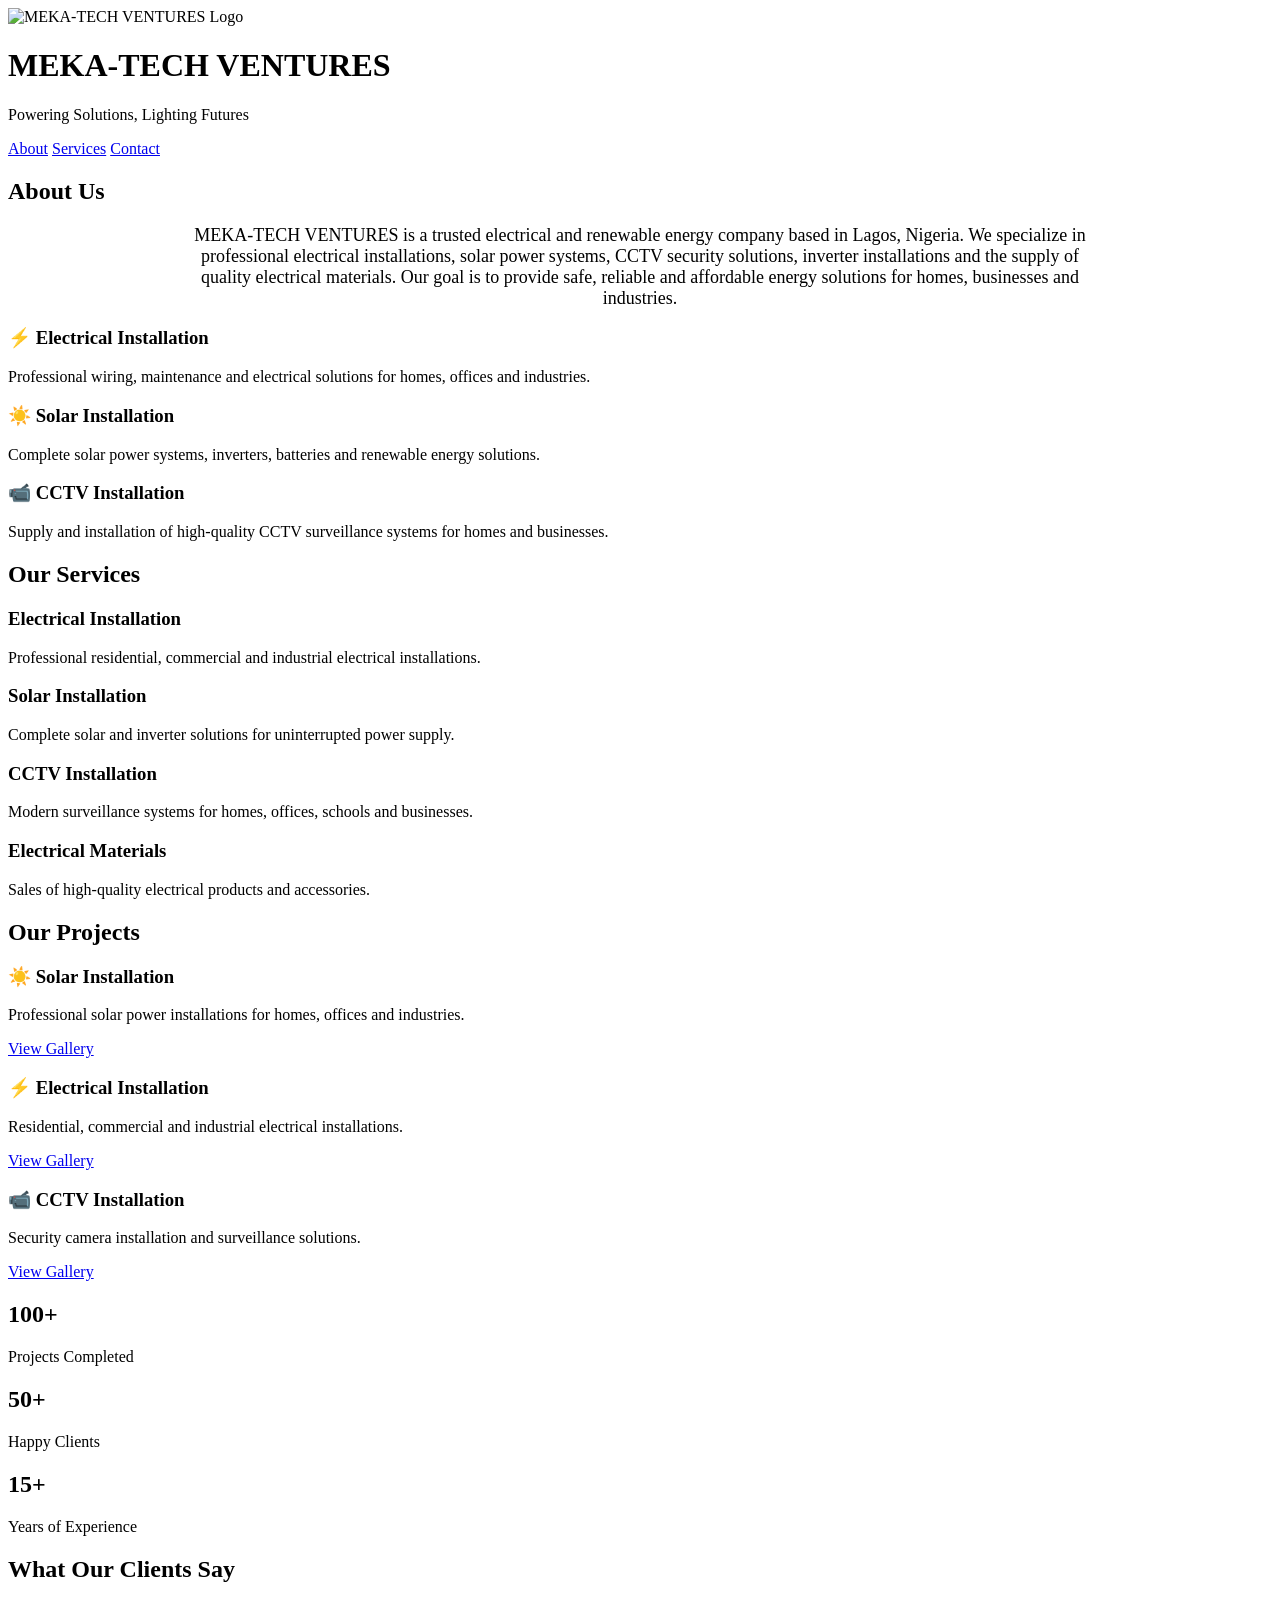
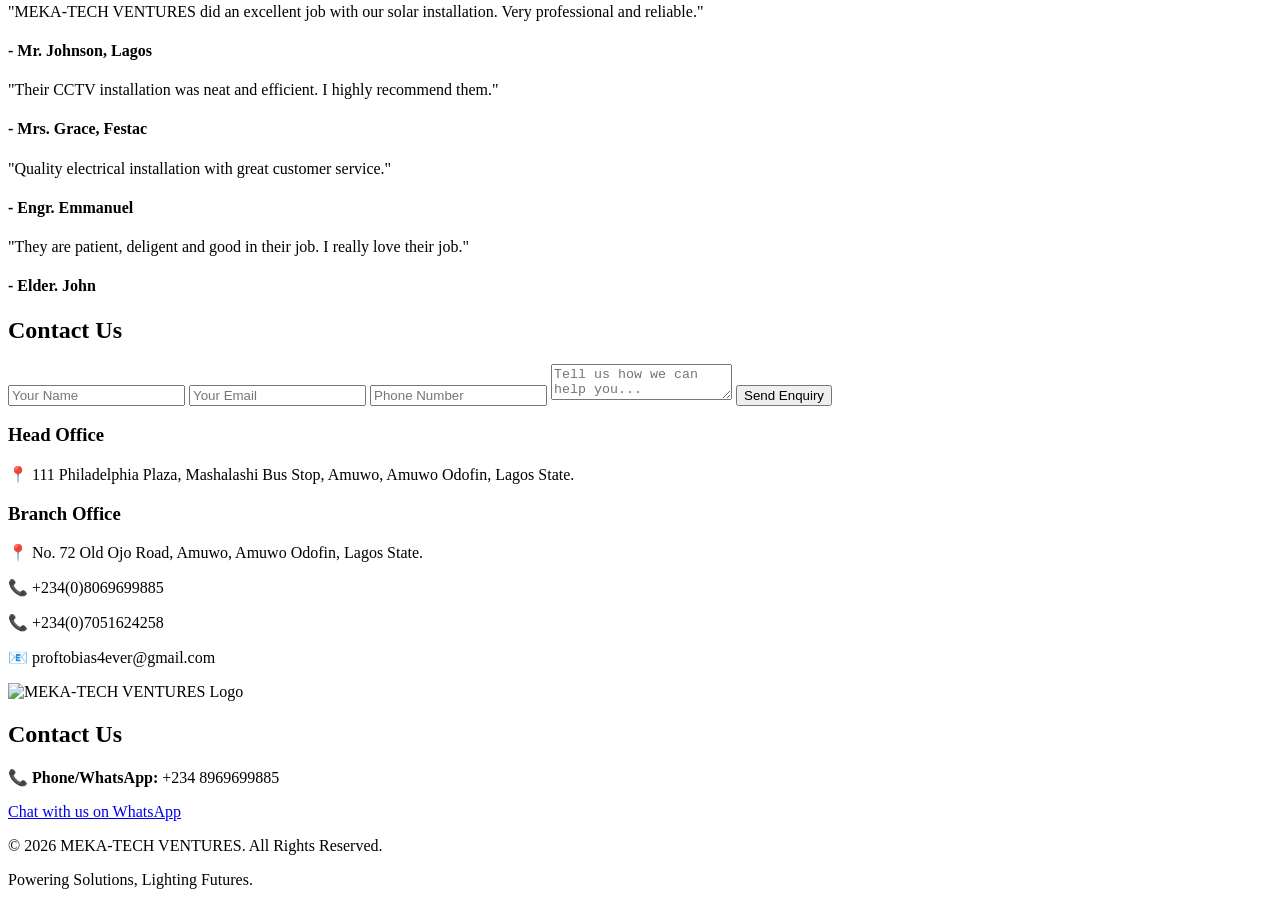
==== index.html @ d9a38446 "Add files via upload" ====
<!DOCTYPE html>
<html lang="en">
<head>
<meta charset="UTF-8">
<meta name="viewport" content="width=device-width, initial-scale=1.0">

<title>MEKA-TECH VENTURES | Powering Solutions, Lighting Futures</title>

<link rel="stylesheet" href="css/style.css">

</head>

<body>

<header>

<img src="Images/logo.jpg" alt="MEKA-TECH VENTURES Logo">

<h1>MEKA-TECH VENTURES</h1>

<p>Powering Solutions, Lighting Futures</p>

</header>

<nav>
    <a href="#about">About</a>
    <a href="#services">Services</a>
    <a href="#contact">Contact</a>
</nav>

<section id="gallery" class="gallery">
<section id="about">

<h2>About Us</h2>

<p style="text-align:center;font-size:18px;max-width:900px;margin:auto;">

MEKA-TECH VENTURES is a trusted electrical and renewable energy company based in Lagos, Nigeria. We specialize in professional electrical installations, solar power systems, CCTV security solutions, inverter installations and the supply of quality electrical materials. Our goal is to provide safe, reliable and affordable energy solutions for homes, businesses and industries.

</p>

</section>

<section id="services">
<div class="service-card">
    <h3>⚡ Electrical Installation</h3>
    <p>Professional wiring, maintenance and electrical solutions for homes, offices and industries.</p>
</div>

<div class="service-card">
    <h3>☀️ Solar Installation</h3>
    <p>Complete solar power systems, inverters, batteries and renewable energy solutions.</p>
</div>

<div class="service-card">
    <h3>📹 CCTV Installation</h3>
    <p>Supply and installation of high-quality CCTV surveillance systems for homes and businesses.</p>
</div>

<h2>Our Services</h2>

<div class="services">

<div class="card">
<h3>Electrical Installation</h3>
<p>Professional residential, commercial and industrial electrical installations.</p>
</div>

<div class="card">
<h3>Solar Installation</h3>
<p>Complete solar and inverter solutions for uninterrupted power supply.</p>
</div>

<div class="card">
<h3>CCTV Installation</h3>
<p>Modern surveillance systems for homes, offices, schools and businesses.</p>
</div>

<div class="card">
<h3>Electrical Materials</h3>
<p>Sales of high-quality electrical products and accessories.</p>
</div>

</div>

</section>

<section id="projects">

<h2>Our Projects</h2>

<div class="project-card">
    <h3>☀️ Solar Installation</h3>
    <p>Professional solar power installations for homes, offices and industries.</p>
    <a href="solar.html" class="btn">View Gallery</a>
</div>

<div class="project-card">
    <h3>⚡ Electrical Installation</h3>
    <p>Residential, commercial and industrial electrical installations.</p>
    <a href="electrical.html" class="btn">View Gallery</a>
</div>

<div class="project-card">
    <h3>📹 CCTV Installation</h3>
    <p>Security camera installation and surveillance solutions.</p>
    <a href="cctv.html" class="btn">View Gallery</a>
</div>

</section>

<section class="stats">
    <div class="stat">
        <h2>100+</h2>
        <p>Projects Completed</p>
    </div>

    <div class="stat">
        <h2>50+</h2>
        <p>Happy Clients</p>
    </div>

    <div class="stat">
        <h2>15+</h2>
        <p>Years of Experience</p>
    </div>
</section>

<section class="testimonials">
    <h2>What Our Clients Say</h2>

    <div class="testimonial-card">
        <p>"MEKA-TECH VENTURES did an excellent job with our solar installation. Very professional and reliable."</p>
        <h4>- Mr. Johnson, Lagos</h4>
    </div>

    <div class="testimonial-card">
        <p>"Their CCTV installation was neat and efficient. I highly recommend them."</p>
        <h4>- Mrs. Grace, Festac</h4>
    </div>

    <div class="testimonial-card">
        <p>"Quality electrical installation with great customer service."</p>
        <h4>- Engr. Emmanuel</h4>
    </div>
       <div class="testimonial-card">
        <p>"They are patient, deligent and good in their job. I really love their job."</p>
        <h4>- Elder. John</h4>
    </div>
</section>

<section class="contact">

<h2>Contact Us</h2>

<form action="mailto:proftobias4ever@gmail.com" method="post" enctype="text/plain">

<input type="text" name="Name" placeholder="Your Name" required>

<input type="email" name="Email" placeholder="Your Email" required>

<input type="tel" name="Phone" placeholder="Phone Number">

<textarea name="Message" placeholder="Tell us how we can help you..." required></textarea>

<button type="submit">Send Enquiry</button>

</form>

<div class="info">

<h3>Head Office</h3>

<p>📍 111 Philadelphia Plaza, Mashalashi Bus Stop, Amuwo, Amuwo Odofin, Lagos State.</p>

<h3>Branch Office</h3>

<p>📍 No. 72 Old Ojo Road, Amuwo, Amuwo Odofin, Lagos State.</p>

<p>📞 +234(0)8069699885</p>

<p>📞 +234(0)7051624258</p>

<p>📧 proftobias4ever@gmail.com</p>

</div>

<section id="contact">
    <img src="Images/logo.jpg" alt="MEKA-TECH VENTURES Logo" class="contact-logo">
    <h2>Contact Us</h2>

    <p><strong>📞 Phone/WhatsApp:</strong> +234 8969699885</p>
    
<a href="https://wa.me/234 8069699885" class="whatsapp-btn">
        Chat with us on WhatsApp
    </a>
</section>
</section>
<footer>
    <p>&copy; 2026 MEKA-TECH VENTURES. All Rights Reserved.</p>
    <p>Powering Solutions, Lighting Futures.</p>
</footer>
</body>
</html>
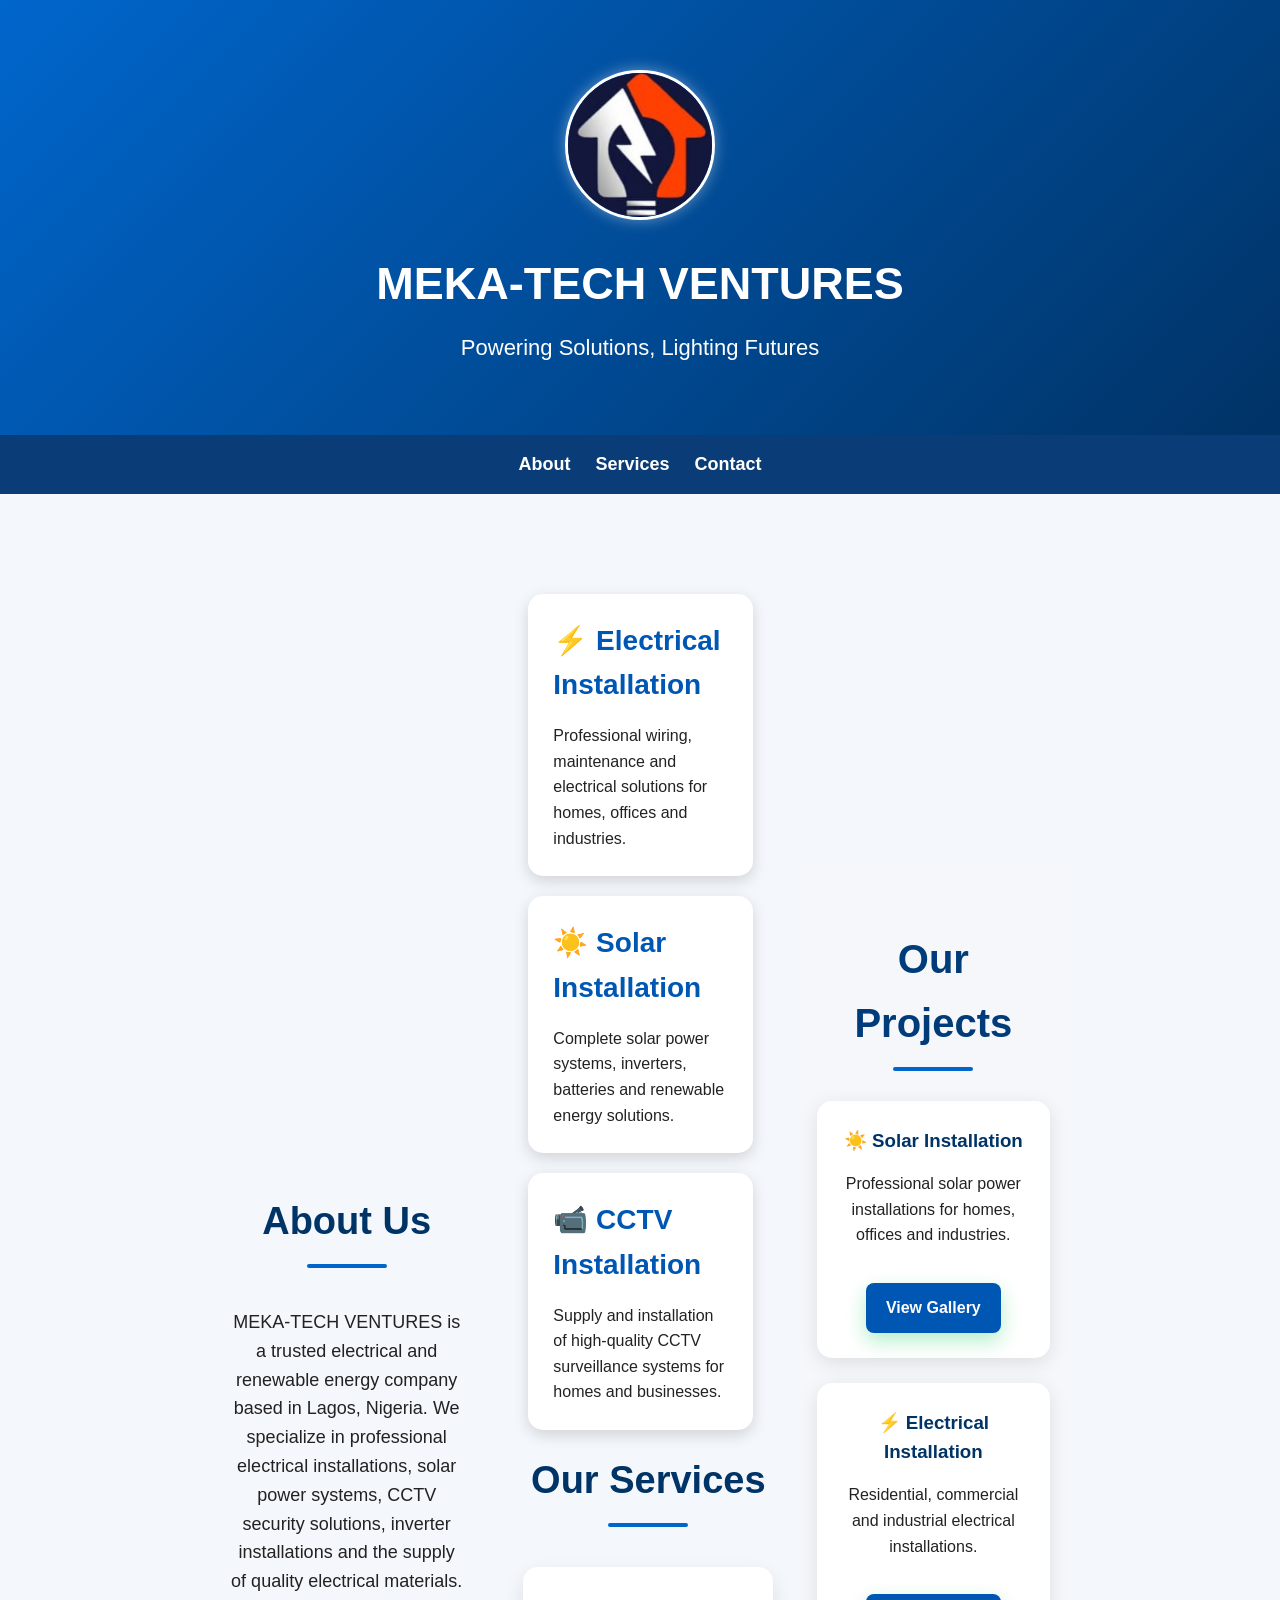
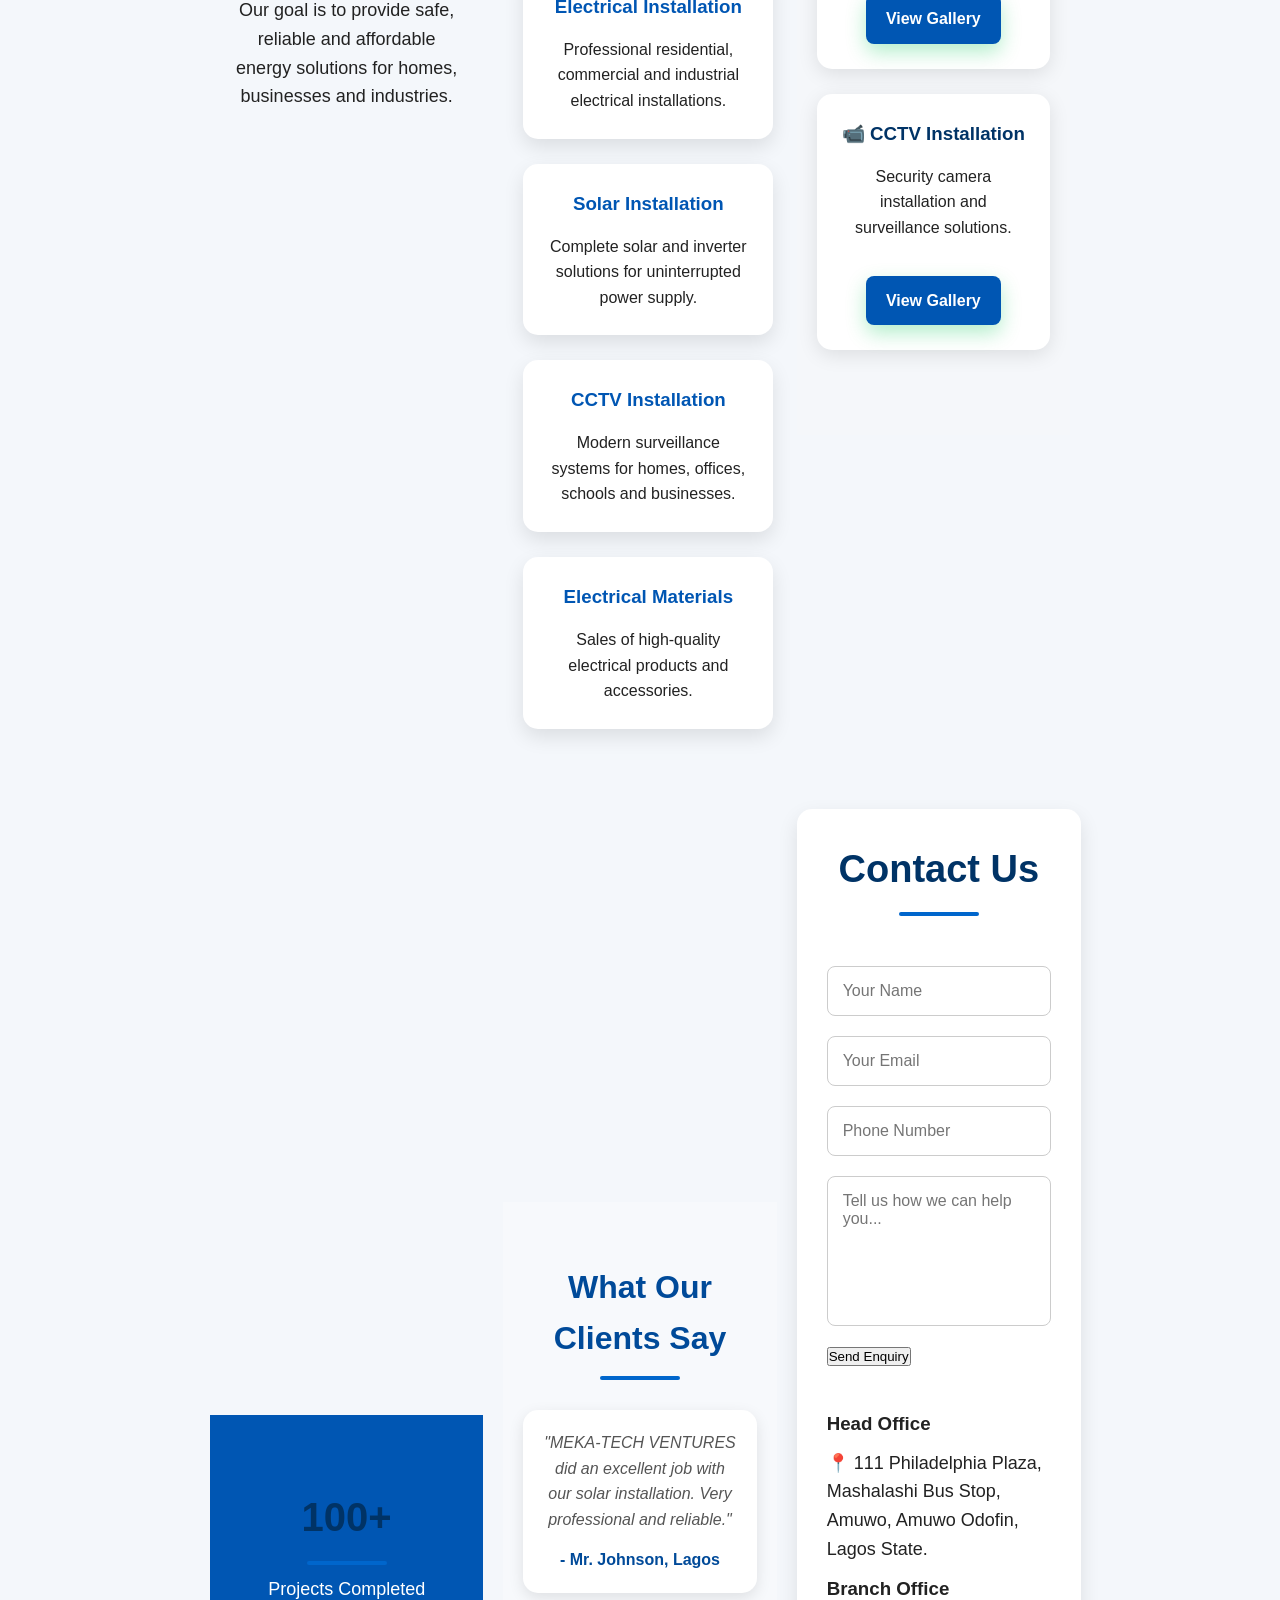
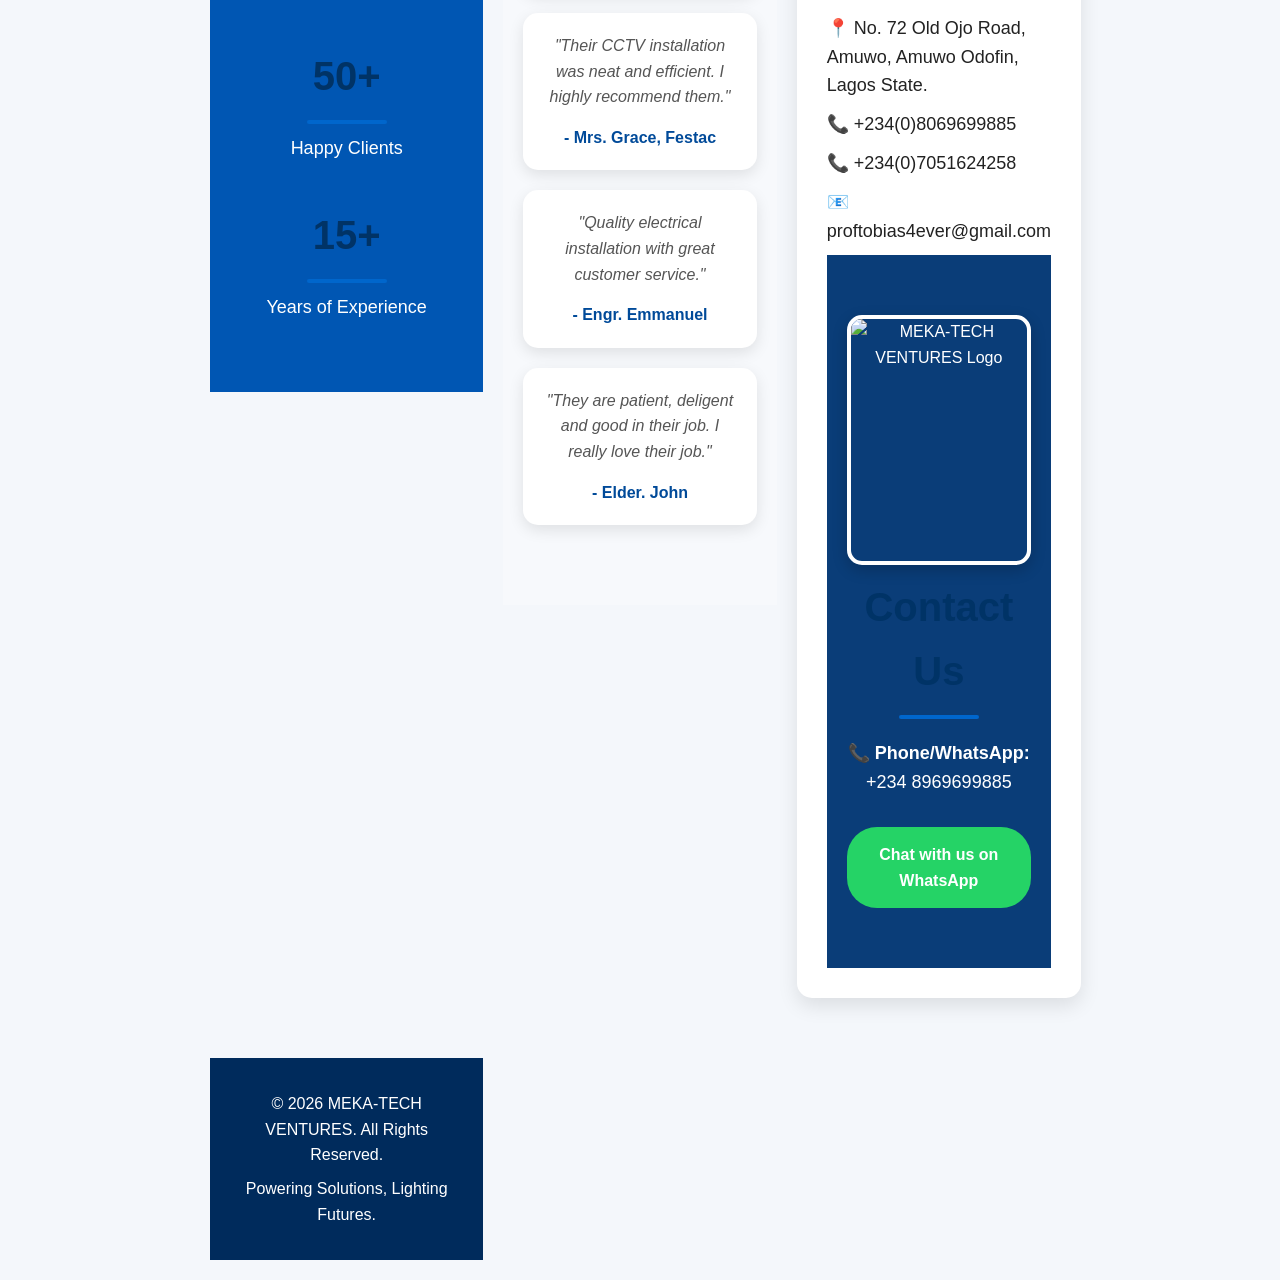
==== commit 4e091027: "Fix file paths for stylesheet and logo image" ====
--- a/index.html
+++ b/index.html
@@ -6,7 +6,7 @@
 
 <title>MEKA-TECH VENTURES | Powering Solutions, Lighting Futures</title>
 
-<link rel="stylesheet" href="css/style.css">
+<link rel="stylesheet" href="style.css">
 
 </head>
 
@@ -14,7 +14,7 @@
 
 <header>
 
-<img src="Images/logo.jpg" alt="MEKA-TECH VENTURES Logo">
+<img src="logo.jpg" alt="MEKA-TECH VENTURES Logo">
 
 <h1>MEKA-TECH VENTURES</h1>
 
@@ -201,4 +201,4 @@
     <p>Powering Solutions, Lighting Futures.</p>
 </footer>
 </body>
-</html>+</html>
--- a/style.css
+++ b/style.css
@@ -0,0 +1,536 @@
+*{
+margin:0;
+padding:0;
+box-sizing:border-box;
+font-family:Arial, Helvetica, sans-serif;
+scroll-behavior:smooth;
+}
+
+body{
+background:#f4f7fb;
+color:#222;
+line-height:1.6;
+}
+
+header{
+background:linear-gradient(135deg,#0066cc,#003366);
+color:#fff;
+padding:70px 20px;
+text-align:center;
+}
+
+header img{
+    width:120px;
+    height:120px;
+    border-radius:50%;
+    object-fit:cover;
+    border:4px solid #fff;
+    box-shadow:0 0 20px rgba(255,255,255,0.5);
+    margin-bottom:20px;
+}
+
+header h1{
+font-size:45px;
+margin-bottom:10px;
+}
+
+header p{
+font-size:22px;
+}
+
+section{
+padding:60px 20px;
+max-width:1200px;
+margin:auto;
+}
+
+h2{
+    font-size:38px;
+    color:#003366;
+    text-align:center;
+    margin-bottom:40px;
+    position:relative;
+}
+
+h2::after{
+    content:"";
+    width:80px;
+    height:4px;
+    background:#0066cc;
+    display:block;
+    margin:12px auto 0;
+    border-radius:10px;
+}
+
+.services{
+display:grid;
+grid-template-columns:repeat(auto-fit,minmax(250px,1fr));
+gap:25px;
+}
+
+.card{
+background:#fff;
+padding:25px;
+border-radius:15px;
+box-shadow:0 8px 20px rgba(0,0,0,.1);
+transition:.3s;
+text-align:center;
+}
+
+.card:hover{
+    transform:translateY(-10px);
+    box-shadow:0 15px 35px rgba(0,0,0,.2);
+}
+
+.card h3{
+color:#0056b3;
+margin-bottom:15px;
+}
+
+.gallery{
+display:grid;
+grid-template-columns:repeat(auto-fit,minmax(250px,1fr));
+gap:20px;
+}
+
+.gallery img{
+width:100%;
+height:250px;
+object-fit:cover;
+border-radius:12px;
+box-shadow:0 5px 15px rgba(0,0,0,.15);
+}
+
+.contact{
+background:#fff;
+padding:30px;
+border-radius:15px;
+box-shadow:0 8px 20px rgba(0,0,0,.1);
+}
+
+input,textarea{
+width:100%;
+padding:15px;
+margin:10px 0;
+border:1px solid #ccc;
+border-radius:8px;
+font-size:16px;
+}
+
+textarea{
+height:150px;
+resize:none;
+}
+
+.btn{
+    display:inline-block;
+    background:linear-gradient(135deg,#00c853,#009624);
+    color:#fff;
+    padding:15px 30px;
+    border-radius:50px;
+    text-decoration:none;
+    font-weight:bold;
+    transition:0.3s ease;
+    box-shadow:0 8px 20px rgba(0,200,83,.3);
+}
+
+.btn:hover{
+    transform:translateY(-3px);
+    box-shadow:0 12px 25px rgba(0,200,83,.4);
+}
+
+.info{
+margin-top:40px;
+}
+
+.info p{
+margin:10px 0;
+font-size:18px;
+}
+
+footer{
+background:#003366;
+color:#fff;
+text-align:center;
+padding:25px;
+margin-top:40px;
+}
+
+.whatsapp{
+position:fixed;
+right:20px;
+bottom:20px;
+background:#25D366;
+color:#fff;
+padding:15px 22px;
+border-radius:50px;
+text-decoration:none;
+font-weight:bold;
+box-shadow:0 5px 15px rgba(0,0,0,.3);
+}
+
+.whatsapp:hover{
+background:#1ebc57;
+}
+
+@media(max-width:768px){
+
+header h1{
+font-size:34px;
+}
+
+header p{
+font-size:18px;
+}
+
+h2{
+font-size:30px;
+}
+
+}
+header img{
+    width:150px;
+    height:150px;
+    border-radius:50%;
+    object-fit:cover;
+    border:3px solid #fff;
+    box-shadow:0 0 15px rgba(255,255,255,0.4);
+    margin-bottom:20px;
+}
+nav{
+    background:#0a3d78;
+    display:flex;
+    justify-content:center;
+    align-items:center;
+    gap:25px;
+    padding:15px;
+    flex-wrap:nowrap;
+}
+
+nav a{
+    color:#fff;
+    text-decoration:none;
+    font-size:18px;
+    font-weight:bold;
+}
+#contact{
+    background:#0a3d78;
+    color:#fff;
+    text-align:center;
+    padding:60px 20px;
+}
+
+#contact h2{
+    font-size:40px;
+    margin-bottom:20px;
+}
+
+#contact p{
+    font-size:18px;
+    margin:10px 0;
+}
+
+.whatsapp-btn{
+    display:inline-block;
+    margin-top:20px;
+    padding:15px 30px;
+    background:#25D366;
+    color:#fff;
+    text-decoration:none;
+    border-radius:30px;
+    font-weight:bold;
+}
+
+.whatsapp-btn:hover{
+    background:#1ebe5d;
+}
+.contact-logo{
+    width:100px;
+    height:100px;
+    border-radius:50%;
+    display:block;
+    margin:0 auto 20px;
+    border:4px solid #fff;
+    object-fit:cover;
+}
+footer{
+    background:#002b5c;
+    color:#fff;
+    text-align:center;
+    padding:25px 20px;
+    font-size:16px;
+}
+
+footer p{
+    margin:8px 0;
+}
+.gallery{
+    display:grid;
+    grid-template-columns:repeat(auto-fit,minmax(150px,1fr));
+    gap:20px;
+    padding:20px;
+}
+
+.gallery img,
+.gallery video{
+    width:100%;
+    height:250px;
+    object-fit:cover;
+    border-radius:12px;
+    box-shadow:0 4px 12px rgba(0,0,0,0.2);
+    transition:0.3s;
+    cursor:pointer;
+}
+
+.gallery img:hover{
+    transform:scale(1.05);
+}
+#projects {
+    padding: 50px 20px;
+    background: #f5f7fa;
+}
+
+#projects h2 {
+    text-align: center;
+    color: #003b7a;
+    font-size: 40px;
+    margin-bottom: 30px;
+}
+
+.project {
+    background: #fff;
+    margin: 30px auto;
+    padding: 20px;
+    border-radius: 15px;
+    box-shadow: 0 5px 15px rgba(0,0,0,.15);
+    max-width: 900px;
+}
+
+.project h3 {
+    color: #003b7a;
+    margin-bottom: 15px;
+}
+
+.project img {
+    width: 90%;
+    border-radius: 10px;
+    margin: 10px 0;
+}
+
+.project video {
+    width: 100%;
+    border-radius: 10px;
+    margin-top: 15px;
+}
+#projects{
+    padding:60px 20px;
+    background:#f5f7fa;
+}
+
+.project-card{
+    background:#fff;
+    max-width:700px;
+    margin:25px auto;
+    padding:25px;
+    border-radius:15px;
+    text-align:center;
+    box-shadow:0 5px 20px rgba(0,0,0,.1);
+    transition:.3s;
+}
+
+.project-card:hover{
+    transform:translateY(-8px);
+}
+
+.project-card h3{
+    color:#003366;
+    margin-bottom:15px;
+}
+
+.project-card p{
+    margin-bottom:20px;
+}
+
+.btn{
+    display:inline-block;
+    background:#0066cc;
+    color:white;
+    padding:12px 25px;
+    text-decoration:none;
+    border-radius:30px;
+    font-weight:bold;
+}
+
+.btn:hover{
+    background:#004c99;
+}
+.gallery{
+    display:grid;
+    grid-template-columns:repeat(auto-fit,minmax(250px,1fr));
+    gap:20px;
+    margin-top:20px;
+}
+
+.gallery img,
+.gallery video{
+    width:100%;
+    height:250px;
+    object-fit:cover;
+    border-radius:12px;
+    box-shadow:0 4px 12px rgba(0,0,0,0.2);
+    transition:0.3s;
+    cursor:pointer;
+}
+
+.gallery img:hover,
+.gallery video:hover{
+    transform:scale(1.03);
+}
+
+.gallery{
+    display:grid;
+    gap:20px;
+}
+
+.gallery img,
+.gallery video{
+    margin-bottom:15px;
+}
+
+/* Gallery Layout */
+.gallery{
+    display:grid;
+    gap:20px;
+    max-width:900px;
+    margin:auto;
+    padding:20px;
+}
+
+/* Gallery Images & Videos */
+.gallery img,
+.gallery video{
+    width:100%;
+    height:250px;
+    object-fit:cover;
+    border-radius:15px;
+    box-shadow:0 5px 15px rgba(0,0,0,0.2);
+    transition:0.3s;
+    margin-bottom:10px;
+}
+
+.gallery img:hover,
+.gallery video:hover{
+    transform:scale(1.03);
+}
+
+/* Back Button */
+.btn{
+    display:inline-block;
+    background:#0056b3;
+    color:white;
+    padding:12px 25px;
+    text-decoration:none;
+    border-radius:8px;
+    font-weight:bold;
+    margin-top:20px;
+}
+
+.btn:hover{
+    background:#003d80;
+}
+.service-card{
+    background:#fff;
+    padding:25px;
+    margin:20px; auto;
+    
+ border-radius:15px;
+    box-shadow:0 5px 
+    15px 
+    rgba(0,0,0,0.15);
+    width:90%;
+    max-width:700px;
+    margin-left:auto;
+    transition:0.3s;
+}
+
+.service-card:hover{
+    transform:translateY(-5px);
+}
+
+.service-card h3{
+font-size:28px;
+    color:#0056b3;
+    
+    margin-bottom:15px;
+}
+
+.service-card p{
+    font-size:18px
+    line-height:1.7;
+}
+.btn{
+    display:inline-block;
+    margin-top:15px;
+    padding:12px 20px;
+    background:#0056b3;
+    color:#fff;
+    text-decoration:none;
+    border-radius:8px;
+    font-weight:bold;
+}
+
+.btn:hover{
+    background:#003d80;
+}
+.testimonials{
+    padding:60px 20px;
+    background:#f7f9fc;
+    text-align:center;
+}
+
+.testimonials h2{
+    font-size:2rem;
+    color:#004a99;
+    margin-bottom:30px;
+}
+
+.testimonial-card{
+    background:#fff;
+    padding:20px;
+    margin:20px auto;
+    max-width:600px;
+    border-radius:15px;
+    box-shadow:0 5px 15px rgba(0,0,0,.1);
+}
+
+.testimonial-card p{
+    font-style:italic;
+    color:#555;
+}
+
+.testimonial-card h4{
+    margin-top:15px;
+    color:#004a99;
+}
+.stats{
+    display:flex;
+    justify-content:space-around;
+    flex-wrap:wrap;
+    padding:50px 20px;
+    background:#0056b3;
+    color:white;
+    text-align:center;
+}
+
+.stat{
+    margin:20px;
+}
+
+.stat h2{
+    font-size:40px;
+    margin-bottom:10px;
+}
+
+.stat p{
+    font-size:18px;
+}
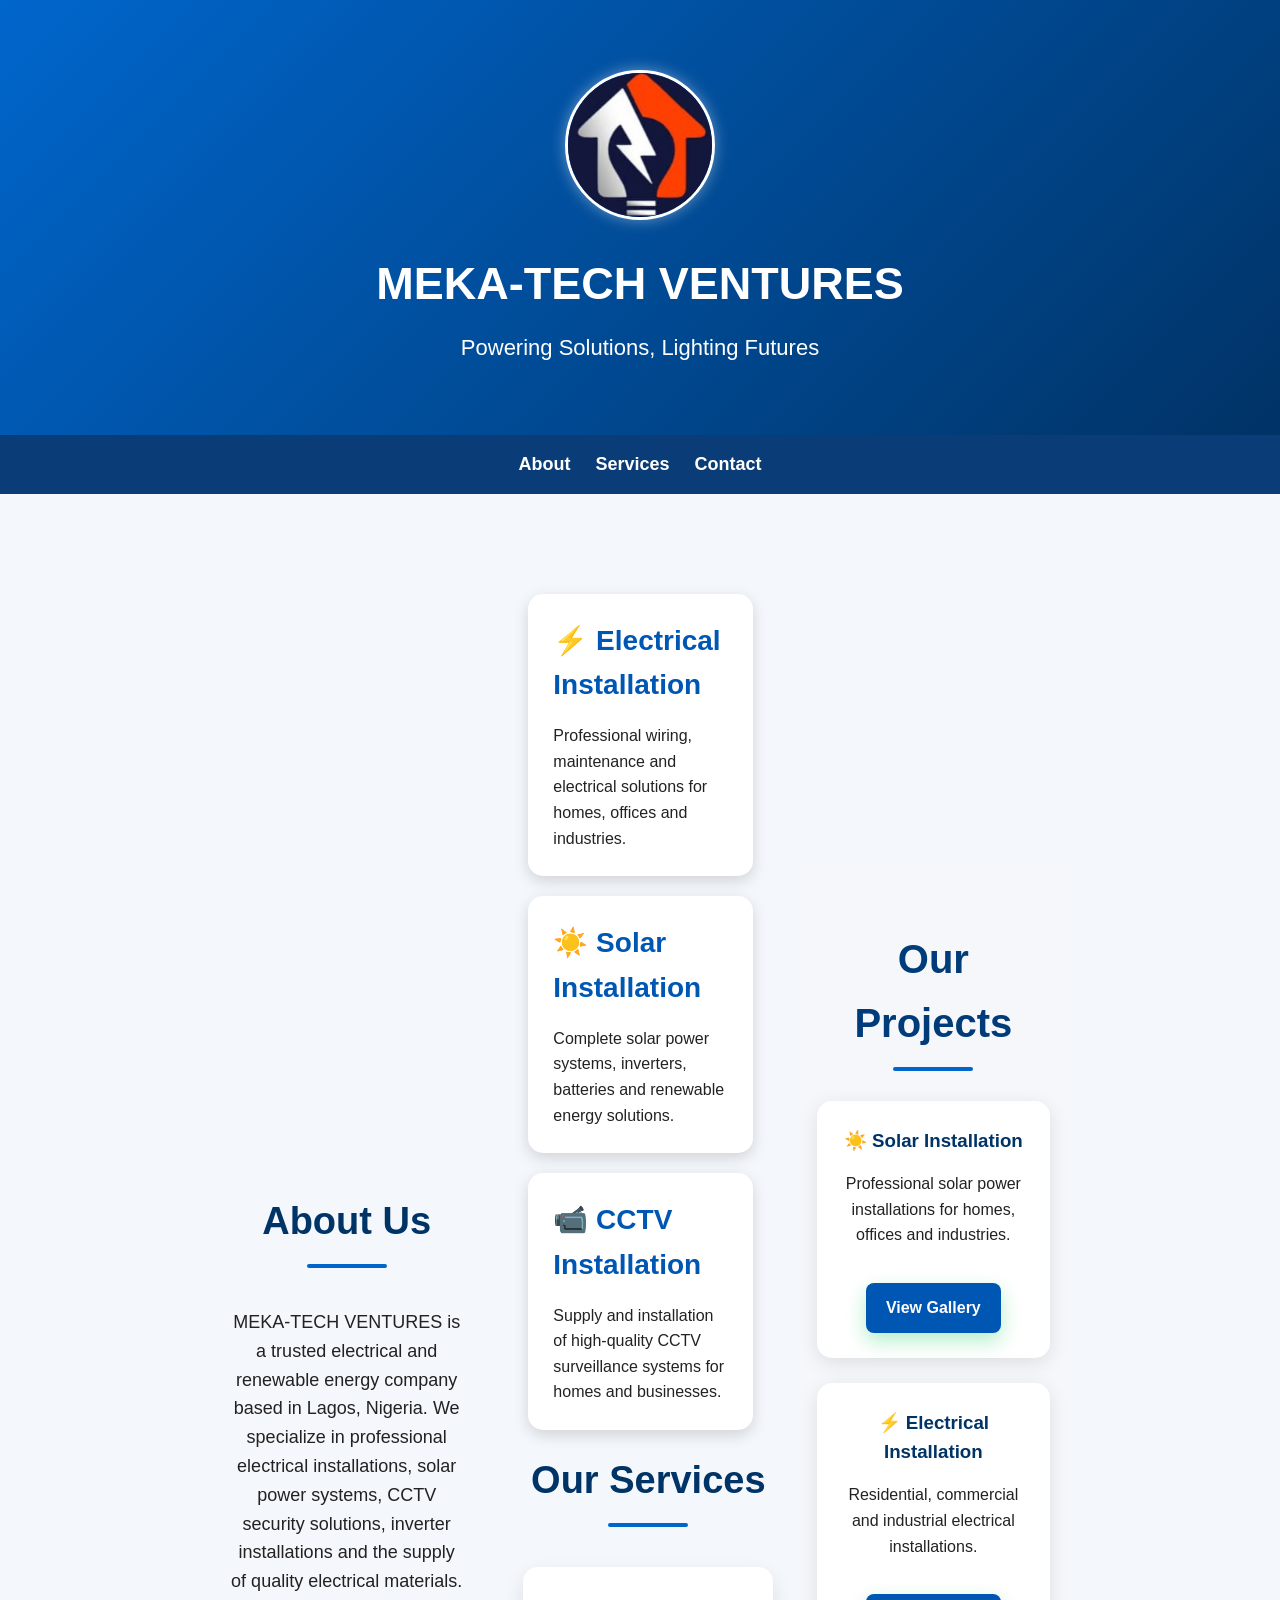
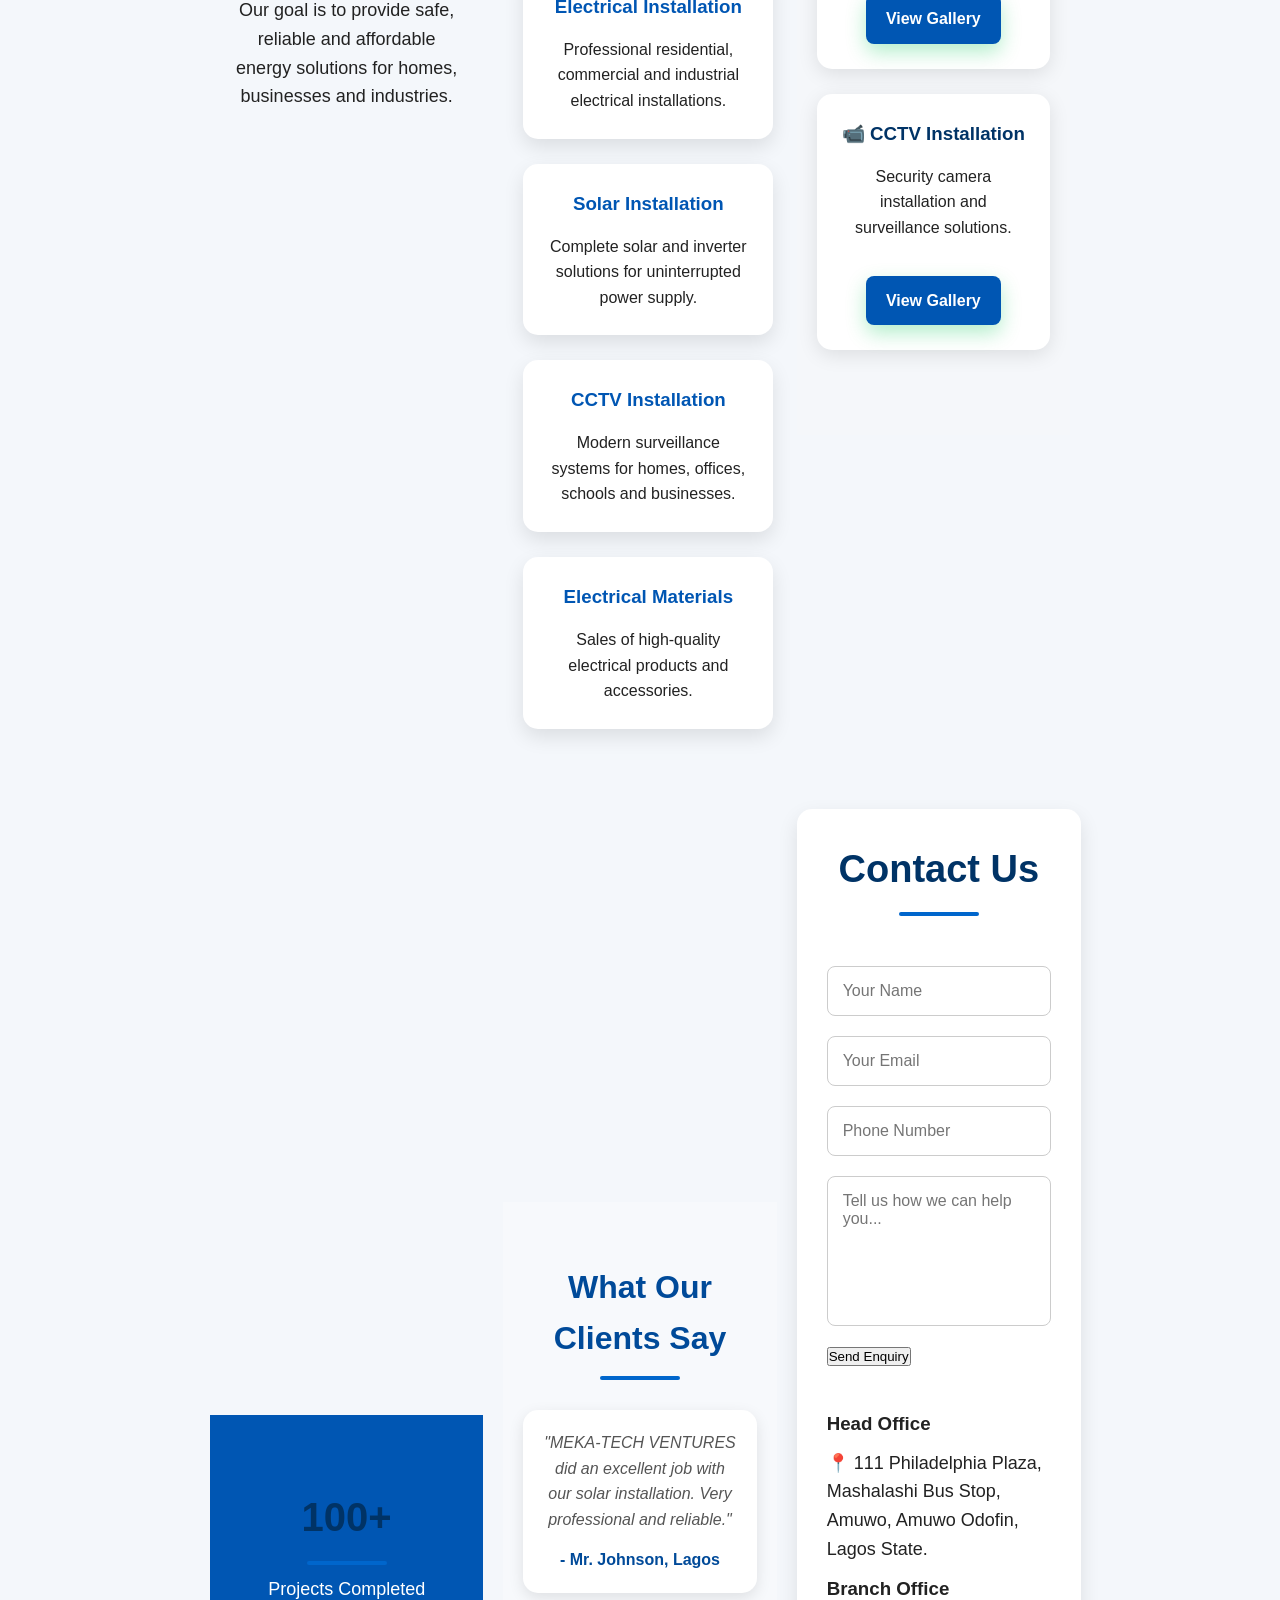
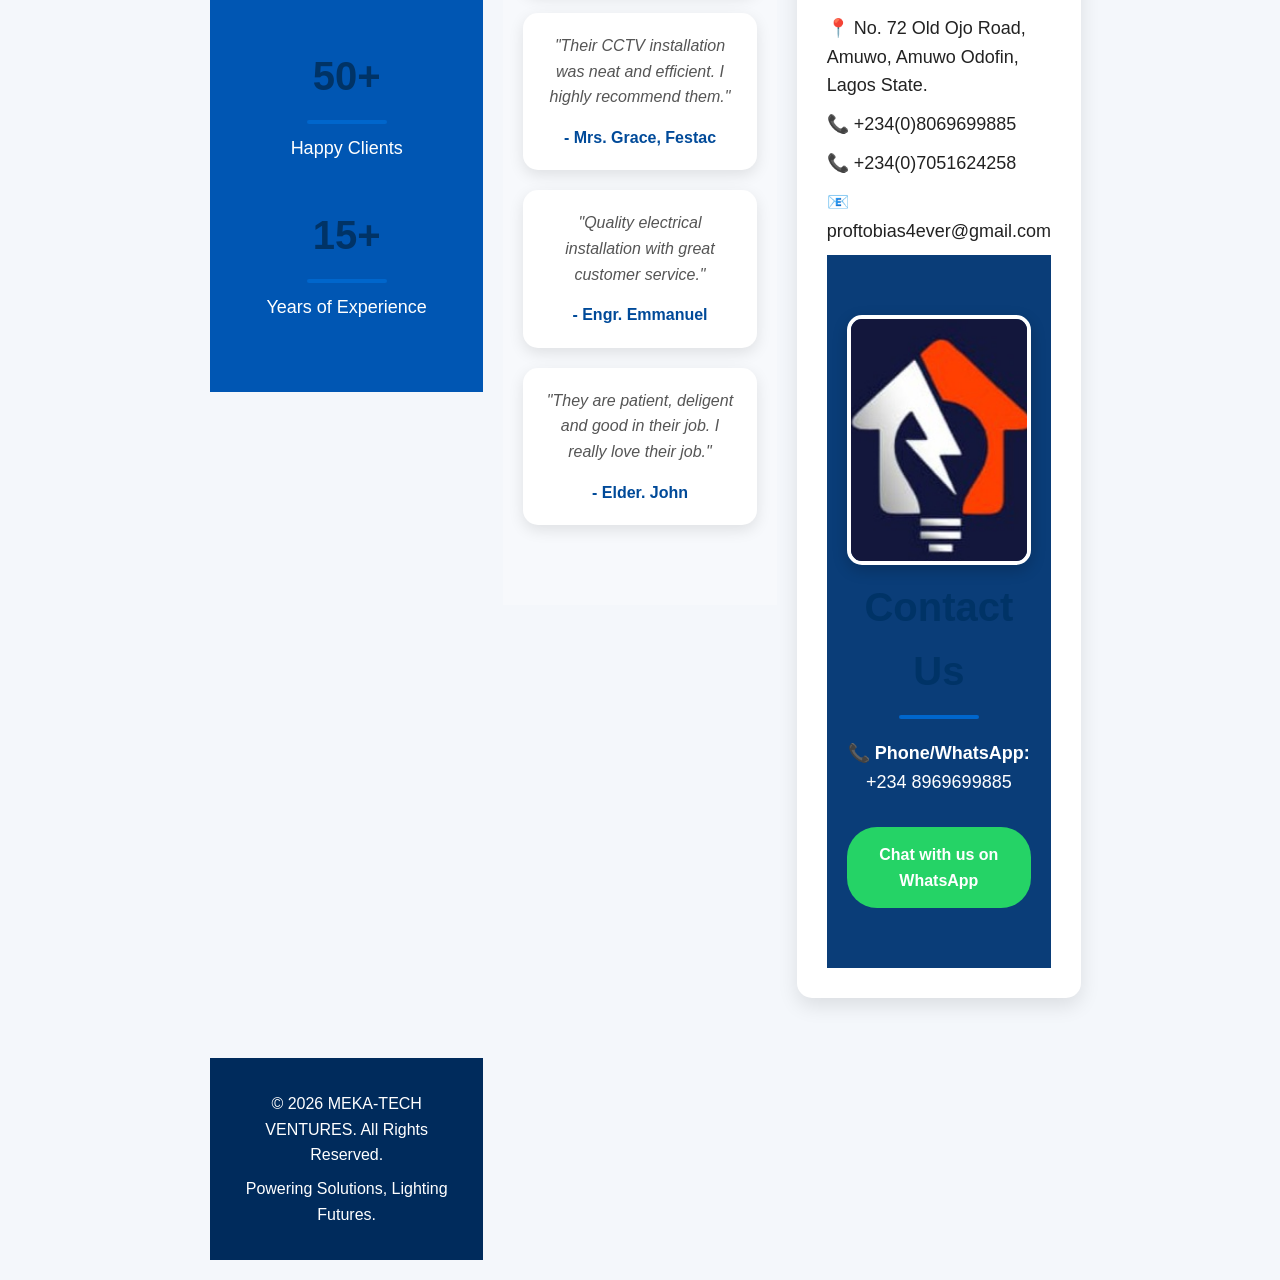
==== commit 27935ae5: "Update logo image source in contact section" ====
--- a/index.html
+++ b/index.html
@@ -186,7 +186,7 @@
 </div>
 
 <section id="contact">
-    <img src="Images/logo.jpg" alt="MEKA-TECH VENTURES Logo" class="contact-logo">
+    <img src="logo.jpg" alt="MEKA-TECH VENTURES Logo" class="contact-logo">
     <h2>Contact Us</h2>
 
     <p><strong>📞 Phone/WhatsApp:</strong> +234 8969699885</p>
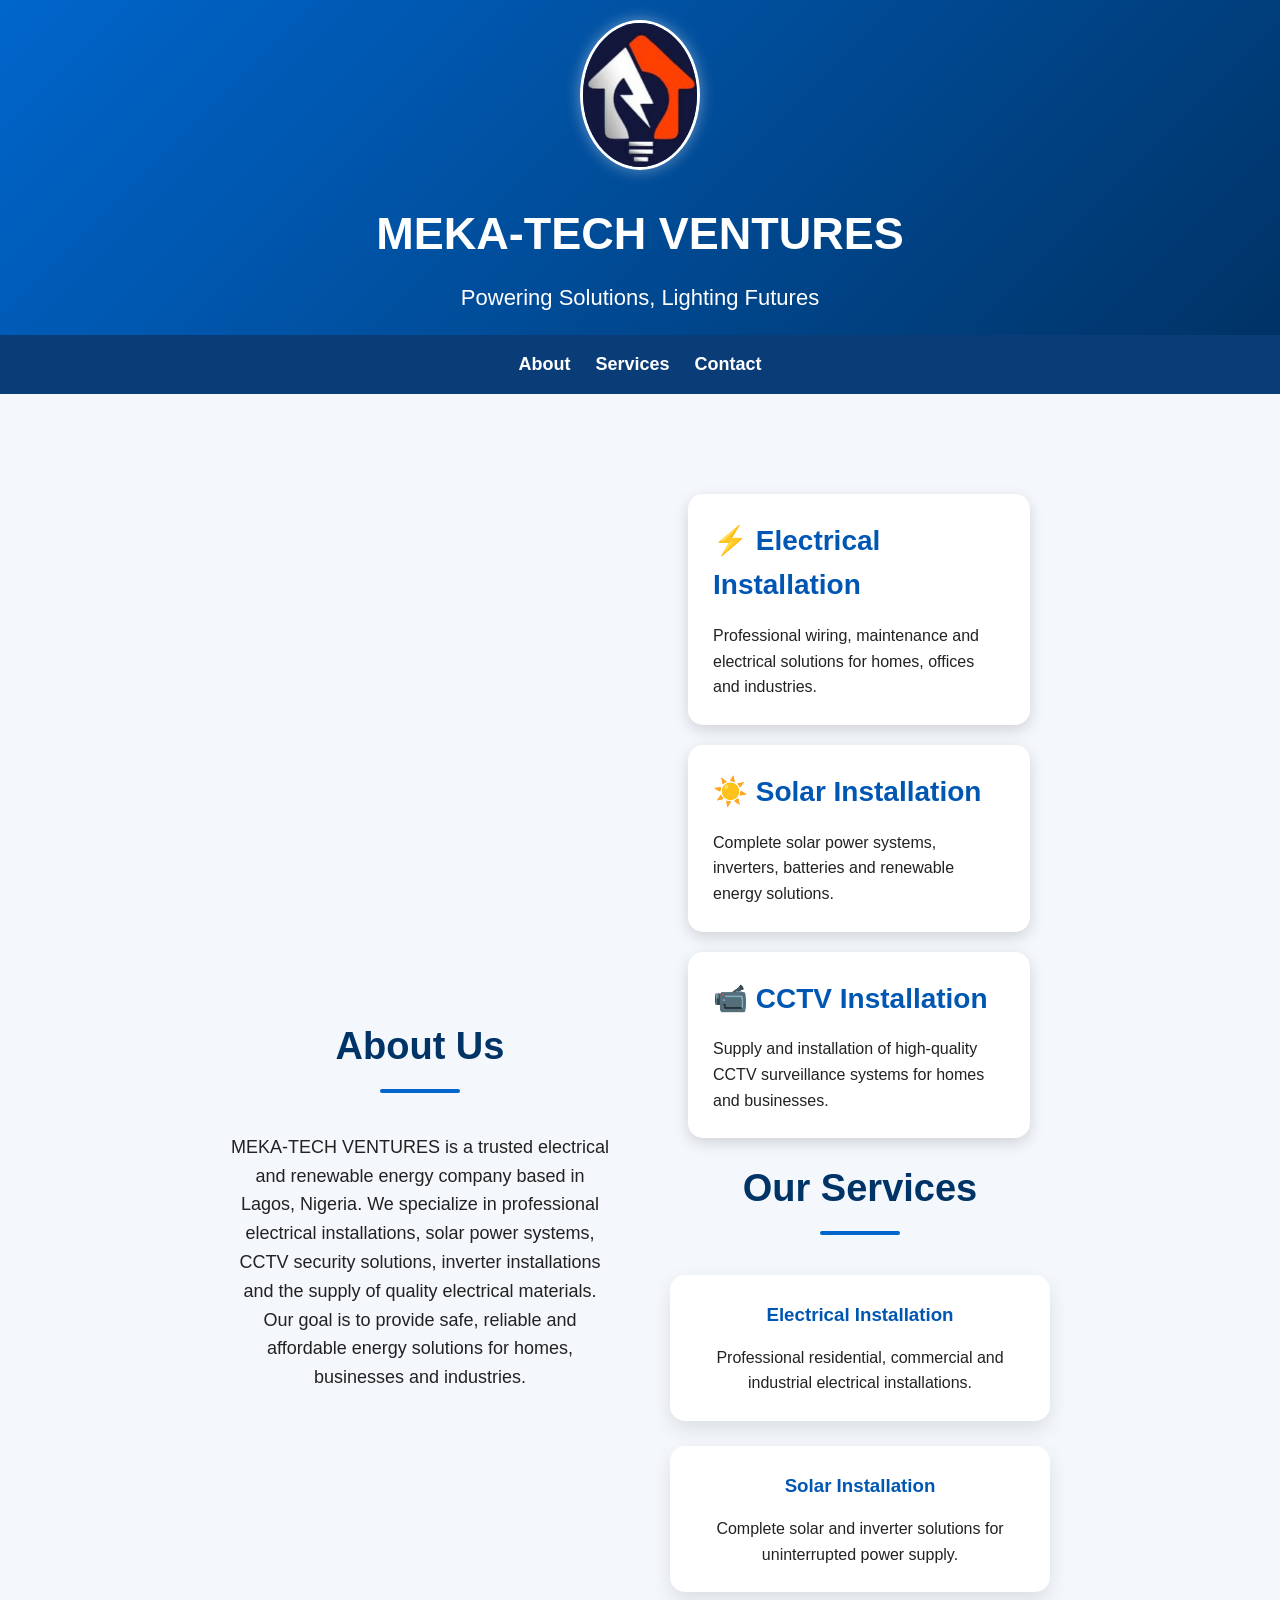
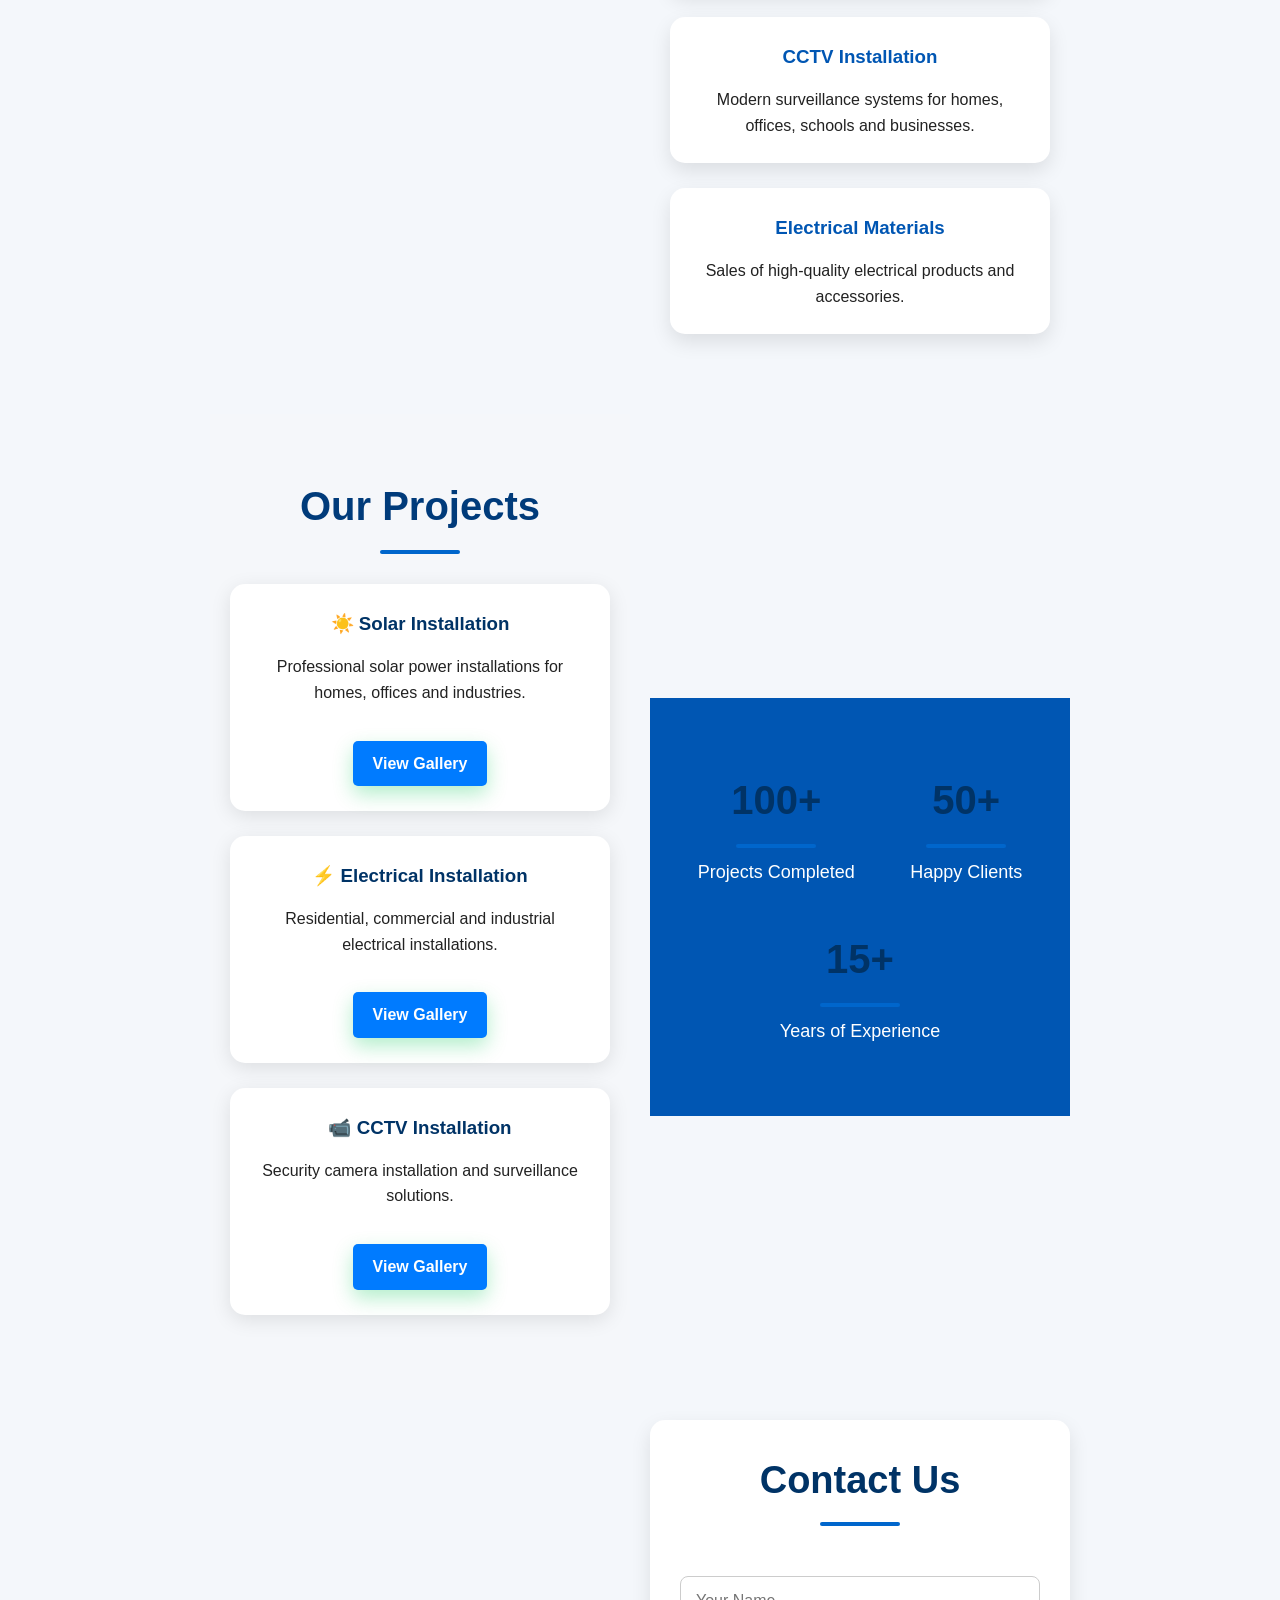
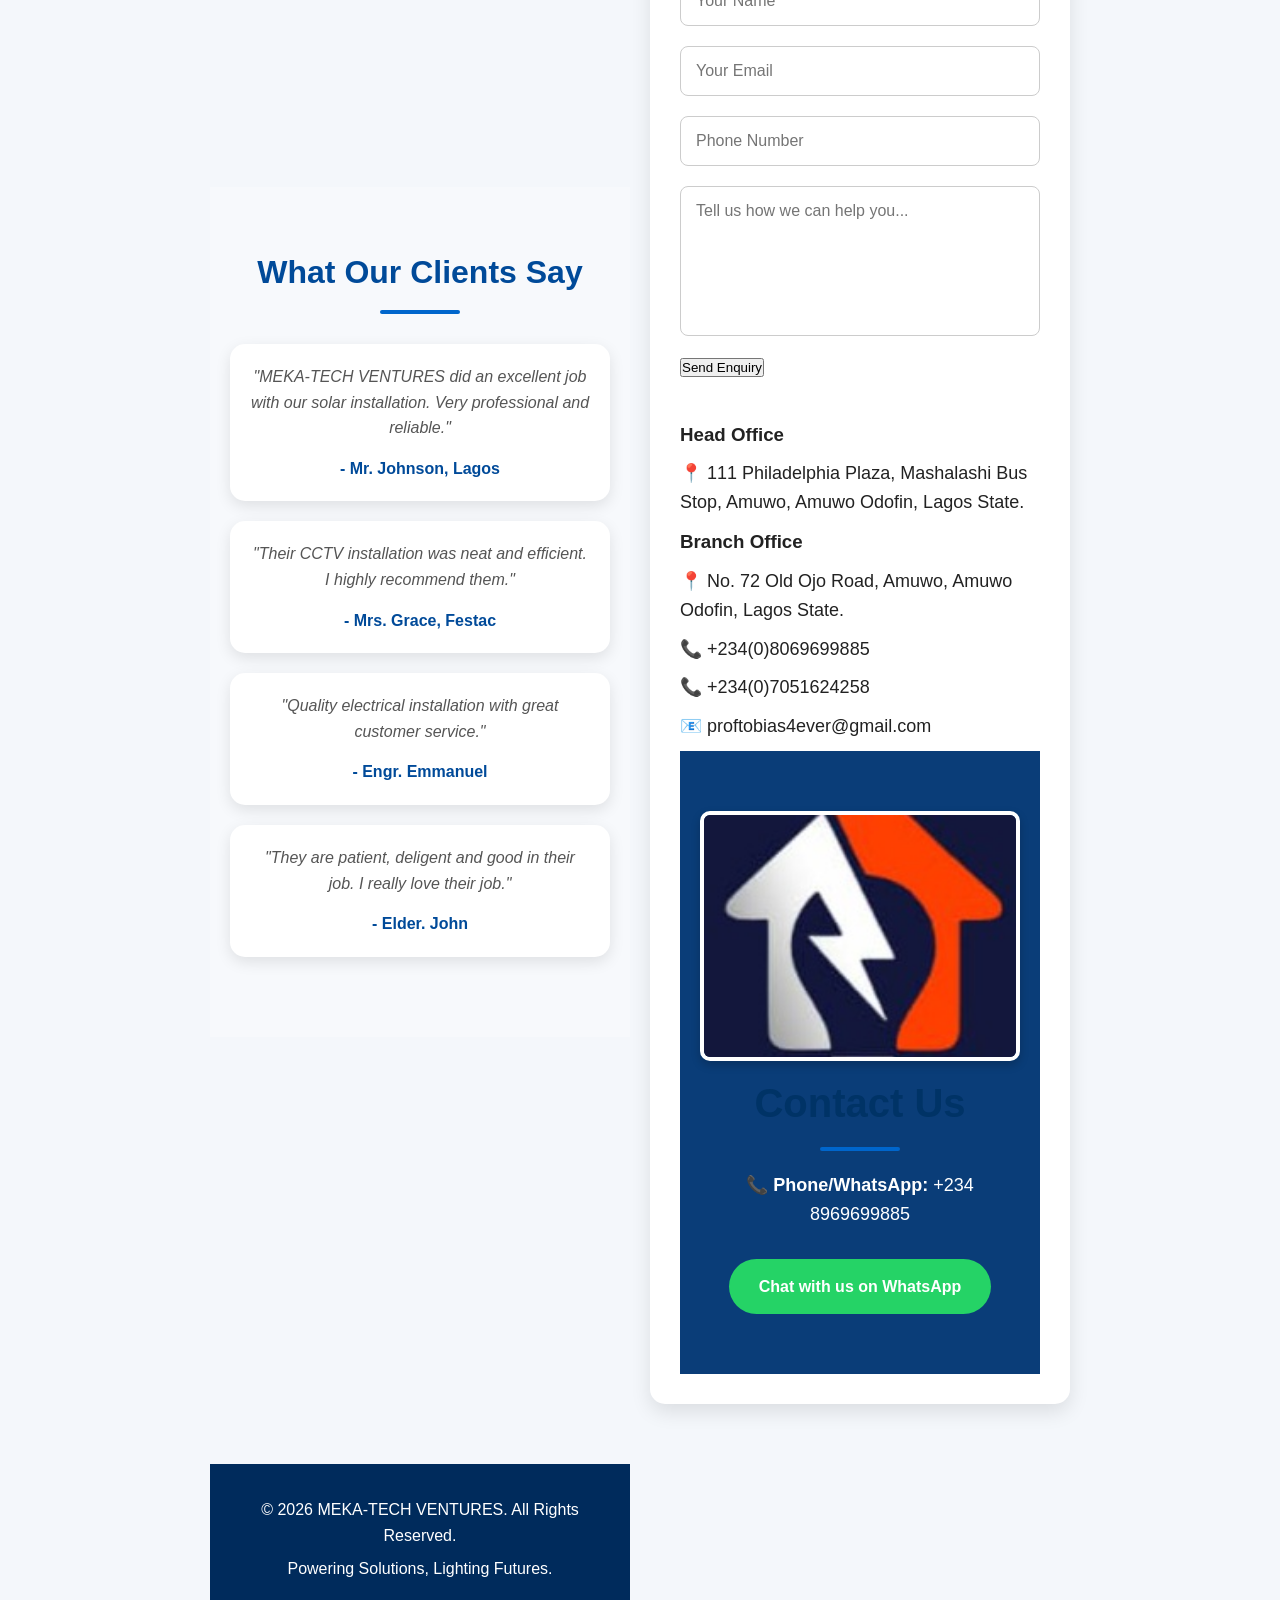
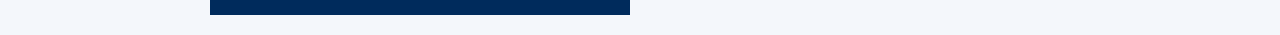
==== commit 0c1d84c9: "Fix link case sensitivity for CCTV gallery" ====
--- a/index.html
+++ b/index.html
@@ -104,7 +104,7 @@
 <div class="project-card">
     <h3>📹 CCTV Installation</h3>
     <p>Security camera installation and surveillance solutions.</p>
-    <a href="cctv.html" class="btn">View Gallery</a>
+    <a href="CCTV.html" class="btn">View Gallery</a>
 </div>
 
 </section>
--- a/style.css
+++ b/style.css
@@ -533,4 +533,37 @@
 
 .stat p{
     font-size:18px;
-}+} 
+.gallery {
+    display: grid;
+    grid-template-columns: repeat(auto-fit, minmax(300px, 1fr));
+    gap: 20px;
+    padding: 20px;
+}
+
+.gallery img,
+.gallery video {
+    width: 100%;
+    height: 250px;
+    object-fit: cover;
+    border-radius: 10px;
+    box-shadow: 0 4px 10px rgba(0,0,0,0.2);
+}
+
+header {
+    text-align: center;
+    padding: 20px;
+}
+
+header img {
+    width: 120px;
+}
+
+.btn {
+    display: inline-block;
+    padding: 10px 20px;
+    background: #007BFF;
+    color: white;
+    text-decoration: none;
+    border-radius: 5px;
+    }
